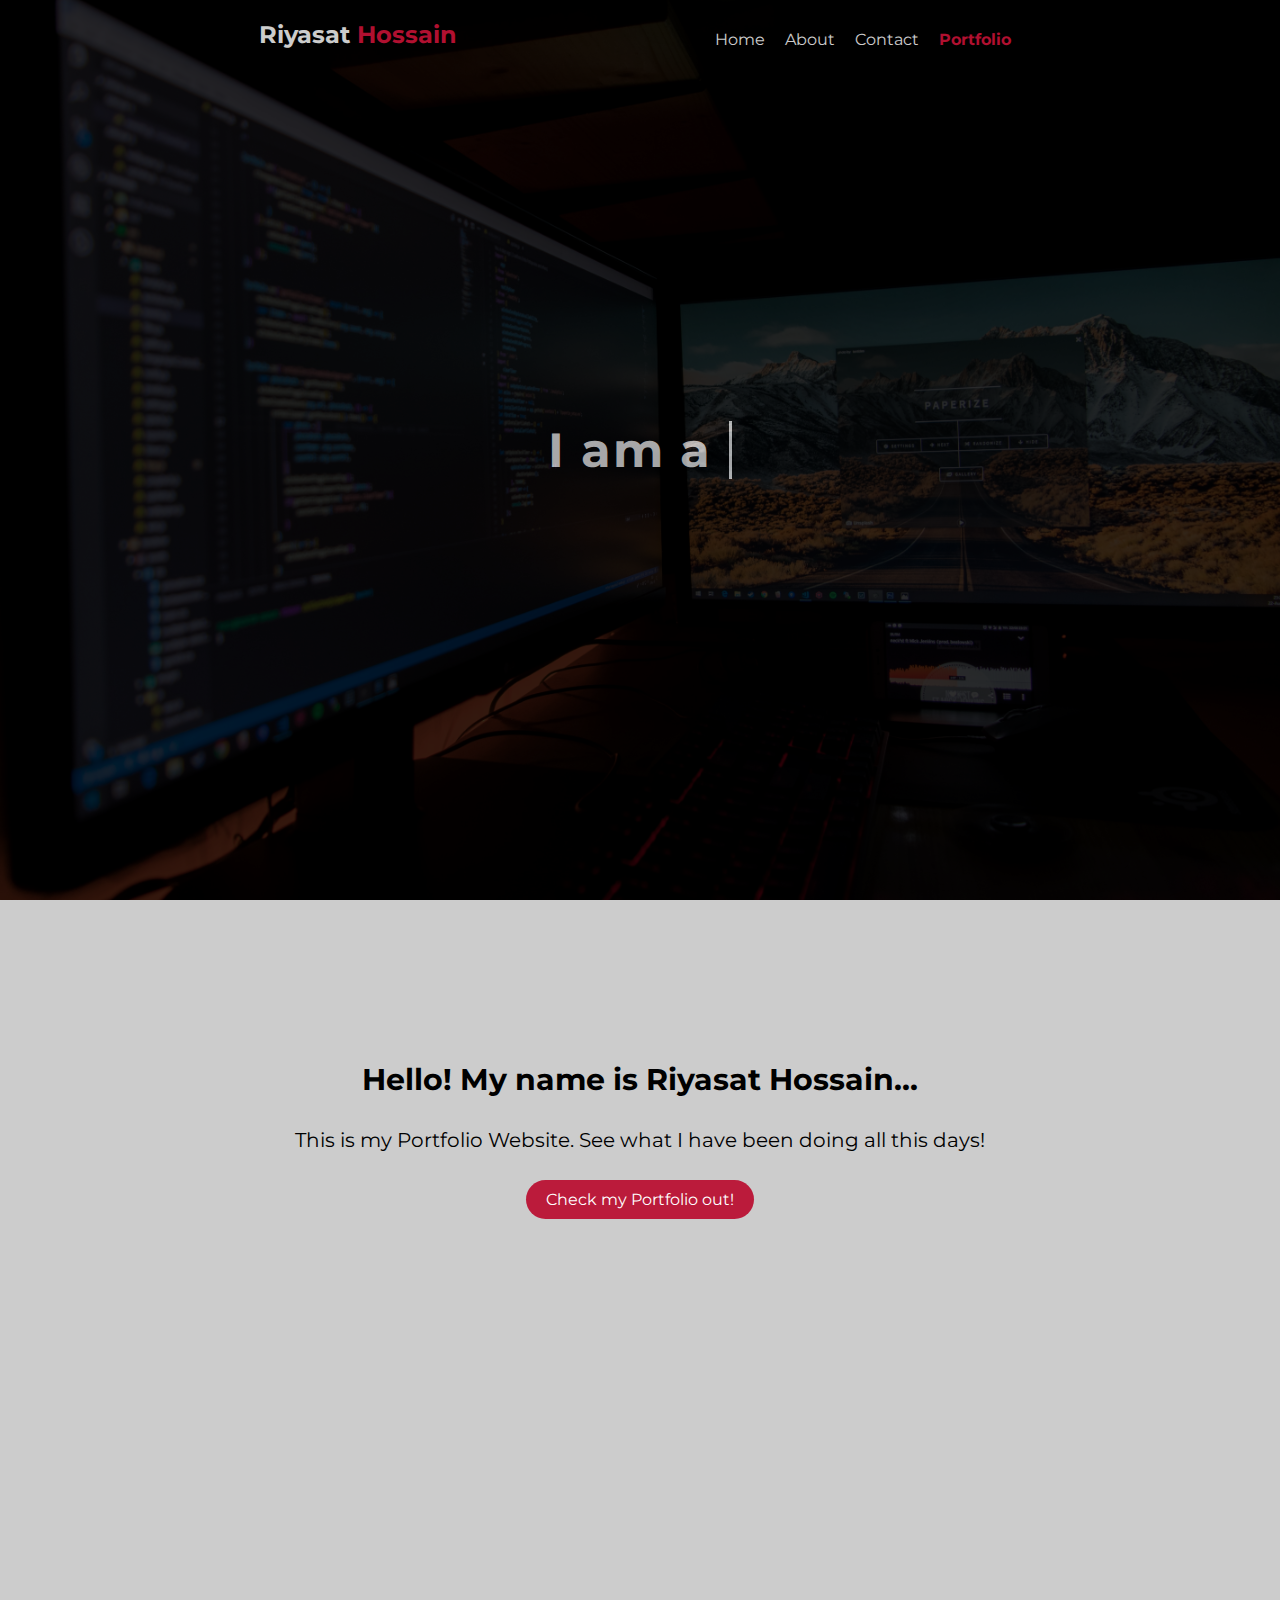
==== portfolio.html @ de790935 "Portfolio page deploying" ====
<!DOCTYPE html>
<html lang="en">

<head>
    <meta charset="UTF-8">
    <meta name="viewport" content="width=device-width, initial-scale=1.0">
    <title>Riyasat Hossain</title>

    <!-- CSS link -->
    <link rel="stylesheet" href="portfolio.css">
</head>

<body>
    <!-- Navbar -->
    <nav>
        <!-- Brand -->
        <a href="#" class="logo">Riyasat <span class="crimson">Hossain</span></a>

        <!-- Links -->
        <ul class="link">
            <li><a href="index.html">Home</a></li>
            <li><a href="#">About</a></li>
            <li><a href="#">Contact</a></li>
            <li><a href="#" class="active">Portfolio</a></li>
        </ul>
    </nav>

    <!-- Header -->
    
    <header>
        <p>I am a <span class="typed-text"></span><span class="cursor">&nbsp;</span></p>
        <div class="effect"></div>
    </header>

    <!-- Short Description -->
    <article class="intro">
        <figure>
            <p>Hello! My name is Riyasat Hossain...</p>
            <figcaption>This is my Portfolio Website. See what I have been doing all this days!</figcaption>
            <a href="#">Check my Portfolio out!</a>
        </figure>
    </article>

    <!-- Runtime Script -->
    <script src="scripts/typingheader.js"></script>
    <script src="scripts/main.js"></script>

</body>

</html>
---- portfolio.css ----
@import url('https://fonts.googleapis.com/css?family=Montserrat');


/* Resetting and Adding other setup */
*{
    margin: 0;
    padding: 0;
    box-sizing: border-box;
}

body{
    font-family: 'Montserrat', sans-serif;
    background: #000000;
}

/* Navbar */
nav{
    display: flex;
    justify-content: space-evenly;
    position: fixed;
    width: 100%;
    padding: 20px 10px;
    background: #000000;
}

.logo{
    color: white;
    text-decoration: none;
    font-weight: bold;
    font-size: 1.5rem;
    text-align: center;
}

.crimson{
    color: crimson;
}

nav ul li{
    margin: 10px;
    float: left;
    list-style: none;
}

nav ul li a{
    text-decoration: none;
    color: #ffffff;
}

nav ul li a:hover{
    color: #ccc;
    font-weight: 700;
}

.active{
    color: crimson;
    font-weight: 700;
}

/* Typing-Effect Header */
header{
    display: flex;
    color: #ccc;
    height: 100vh;
    align-items: center;
    justify-content: center;
}

.effect{
    background-image: url('./images/header.jpg');
    background-position: center;
    background-size: cover;
    opacity: 0.2;
    filter: alpha( opacity = 20 );
    position: absolute;
    height: 100vh;
    width: 100%;
}

header p{
    font-size: 3rem;
    font-weight: bold;
    letter-spacing: 0.1rem;
    text-align: center;
    overflow: hidden;
    padding: 0.5rem;
}

.typed-text{
    font-weight: normal;
    color: crimson;
}

.cursor{
    display: inline-block;
    width: 3px;
    background-color: #cccccc;
    margin-left: 0.1rem;
    animation: blink 1s infinite;
}

.cursor.typing{
    animation: none;
}

@keyframes blink {
    0% {background-color: #ccc;}
    49% {background-color: #ccc;}
    50% {background-color: transparent;}
    99% {background-color: transparent;}
    100% {background-color: #ccc;}
}

/* Introductory Part */
.intro{
    background-color: #ccc;
    display: flex;
    height: 100vh;
    justify-items: center;
    align-content: center;
}

.intro figure{
    margin: 150px auto;
    line-height: 60px;
    text-align: center;
}

.intro figure p{
    font-size: 30px;
    font-weight: 700;
    text-align: center;
}

.intro figure figcaption{
    font-size: 20px;
    text-align: center;
}

.intro figure a{
    text-decoration: none;
    background-color: rgb(187, 27, 59);
    color: #fff;
    padding: 10px 20px;
    border-radius: 20px;
    transition: 500ms;
}

.intro figure a:hover{
    background-color: crimson;
    padding: 10px 40px;
}

@media only screen and (max-width: 425px) {
    nav{
        flex-direction: column;
    }
    
    nav ul{
        margin: 0 auto;
    }
}

@media only screen and (max-width: 768px) {
    header p{
        font-size: 2rem;
    }

    .intro figure a:hover{
        padding: 10px 20px;
        background-color: rgb(187, 27, 59);
    }
}
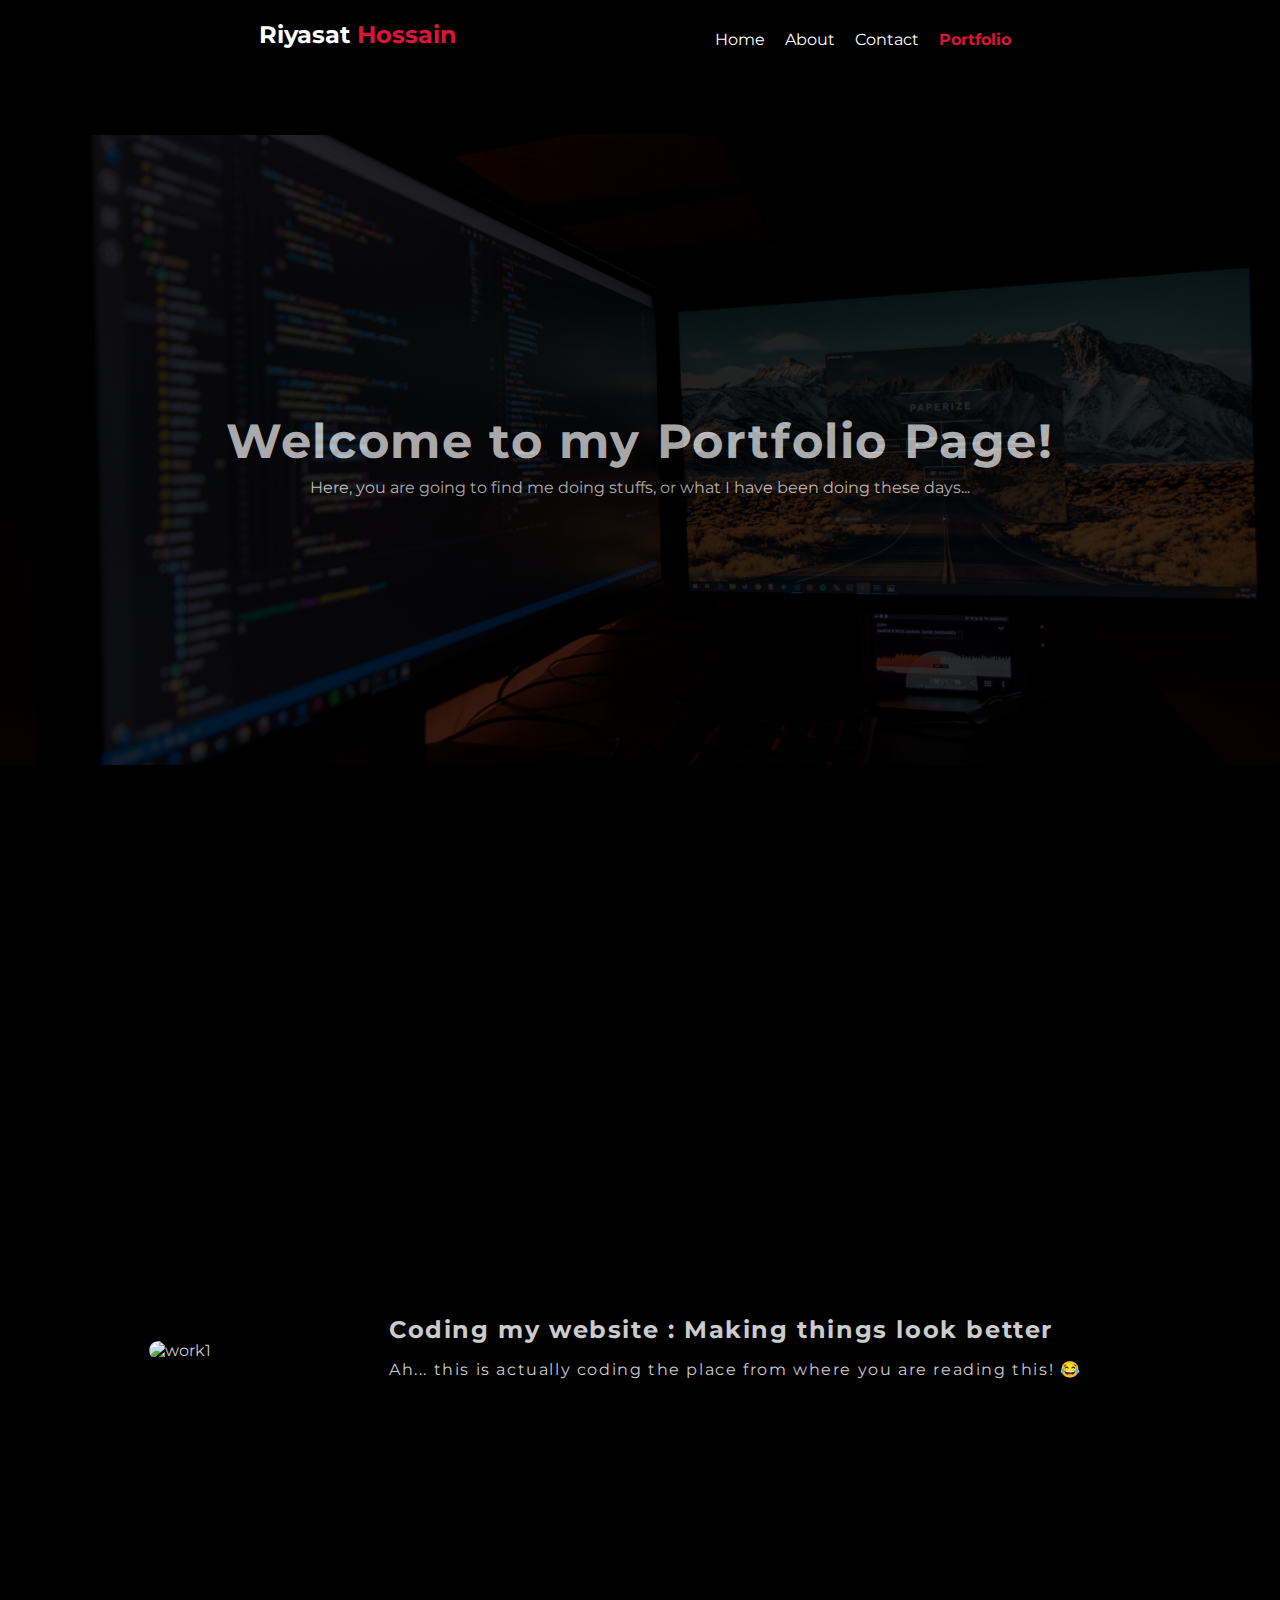
==== commit 25139d2d: "Adding Media Queries in the portfolio page" ====
--- a/portfolio.html
+++ b/portfolio.html
@@ -26,24 +26,38 @@
     </nav>
 
     <!-- Header -->
-    
+
     <header>
-        <p>I am a <span class="typed-text"></span><span class="cursor">&nbsp;</span></p>
         <div class="effect"></div>
+        <figure>
+            <p>Welcome to my Portfolio Page!</p>
+            <figcaption>Here, you are going to find me doing stuffs, or what I have been doing these days...
+            </figcaption>
+        </figure>
     </header>
 
-    <!-- Short Description -->
-    <article class="intro">
-        <figure>
-            <p>Hello! My name is Riyasat Hossain...</p>
-            <figcaption>This is my Portfolio Website. See what I have been doing all this days!</figcaption>
-            <a href="#">Check my Portfolio out!</a>
-        </figure>
+    <!-- Portfolios -->
+    <article class="work1">
+        <section class="img">
+            <img src="/images/websitepic.jpg" alt="work1" srcset="">
+        </section>
+        <section class="des">
+            <figure>
+                <p>Coding my website : Making things look better</p>
+                <figcaption>Ah... this is actually coding the place from where you are reading this! 😂</figcaption>
+            </figure>
+        </section>
     </article>
 
+    <!-- <article class="work2">
+        <img src="" alt="work2" srcset="">
+        <figure>
+            <p>Playing Apex Legends</p>
+            <figcaption>This is basically my favourite game that I always play, whenever I get time. Still I don't get enough time to play this...😅</figcaption>
+        </figure>
+    </article> -->
+
     <!-- Runtime Script -->
-    <script src="scripts/typingheader.js"></script>
-    <script src="scripts/main.js"></script>
 
 </body>
 
--- a/portfolio.css
+++ b/portfolio.css
@@ -11,6 +11,7 @@
 body{
     font-family: 'Montserrat', sans-serif;
     background: #000000;
+    overflow-x: hidden;
 }
 
 /* Navbar */
@@ -72,11 +73,11 @@
     opacity: 0.2;
     filter: alpha( opacity = 20 );
     position: absolute;
-    height: 100vh;
+    height: 70vh;
     width: 100%;
 }
 
-header p{
+header figure p{
     font-size: 3rem;
     font-weight: bold;
     letter-spacing: 0.1rem;
@@ -85,9 +86,8 @@
     padding: 0.5rem;
 }
 
-.typed-text{
-    font-weight: normal;
-    color: crimson;
+header figure figcaption{
+    text-align: center;
 }
 
 .cursor{
@@ -110,46 +110,40 @@
     100% {background-color: #ccc;}
 }
 
-/* Introductory Part */
-.intro{
-    background-color: #ccc;
+/* Portfolio Part */
+.work1{
     display: flex;
     height: 100vh;
-    justify-items: center;
-    align-content: center;
+    justify-content: space-evenly;
+    color: #ccc;
+    align-items: center;
+    padding: 10px 20px;
 }
 
-.intro figure{
-    margin: 150px auto;
-    line-height: 60px;
-    text-align: center;
+.work1 .img img{
+    height: 20rem;
+    border-radius: 20px;
 }
 
-.intro figure p{
-    font-size: 30px;
-    font-weight: 700;
-    text-align: center;
+.work1 .des figure{
+    line-height: 2.5rem;
+    letter-spacing: 0.1rem;
 }
 
-.intro figure figcaption{
-    font-size: 20px;
-    text-align: center;
+.work1 .des{
+    padding: 10px 50px;
 }
 
-.intro figure a{
-    text-decoration: none;
-    background-color: rgb(187, 27, 59);
-    color: #fff;
-    padding: 10px 20px;
-    border-radius: 20px;
-    transition: 500ms;
+.work1 .des figure p{
+    font-size: 1.5rem;
+    font-weight: 700;
 }
 
-.intro figure a:hover{
-    background-color: crimson;
-    padding: 10px 40px;
+.work1 .des figure figcaption{
+    
 }
 
+/* Media Queries */
 @media only screen and (max-width: 425px) {
     nav{
         flex-direction: column;
@@ -158,15 +152,25 @@
     nav ul{
         margin: 0 auto;
     }
+
+    header figure p{
+        font-size: 2rem;
+    }
+
+    .work1 .des figure p{
+        font-size: 1.2rem;
+        font-weight: 700;
+    }
+
 }
 
 @media only screen and (max-width: 768px) {
-    header p{
-        font-size: 2rem;
+    .work1{
+        flex-direction: column;
+        text-align: center;
     }
 
-    .intro figure a:hover{
-        padding: 10px 20px;
-        background-color: rgb(187, 27, 59);
+    .work1 .img img{
+        height: 15rem;
     }
 }